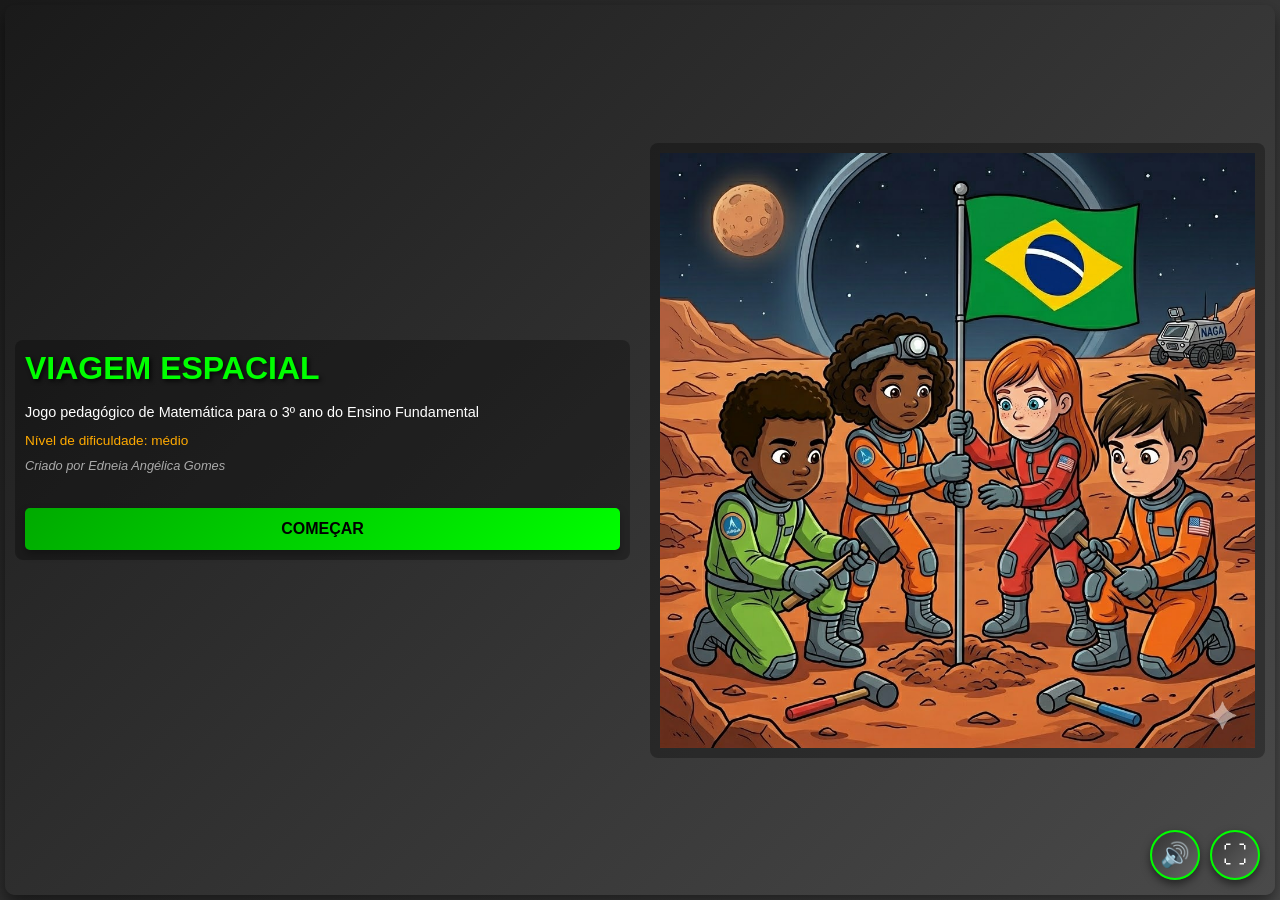
==== index.html @ 232f8157 "fix: padroniza números das questões em verde nos níveis 1, 2 e 3 Agent-Logs-Url: https://github.com/" ====
<!DOCTYPE html>
<html lang="pt-BR">
<head>
    <meta charset="UTF-8">
    <meta name="viewport" content="width=device-width, initial-scale=1.0">
    <meta name="description" content="Viagem Espacial - Jogo pedagógico de Matemática para o 3º ano">
    <meta name="theme-color" content="#1a1a1a">
    <link rel="manifest" href="manifest.json">
    <link rel="icon" type="image/png" href="assets/images/icon-192x192.jpg">
    <link rel="apple-touch-icon" href="assets/images/icon-192x192.jpg">
    <link rel="stylesheet" href="styles.css">
    <title>Viagem Espacial</title>
</head>
<body>
    <div id="installPrompt" class="install-prompt hidden">
        <p>Instale o jogo no seu celular!</p>
        <button id="installBtn" class="btn-install">Instalar</button>
        <button id="dismissBtn" class="btn-dismiss">Agora não</button>
    </div>

    <div id="gameContainer" class="game-container">
        <!-- Tela Inicial -->
        <div id="homeScreen" class="screen active">
            <div class="two-column-layout">
                <div class="text-column">
                    <h1>VIAGEM ESPACIAL</h1>
                    <p class="subtitle">Jogo pedagógico de Matemática para o 3º ano do Ensino Fundamental</p>
                    <p class="difficulty">Nível de dificuldade: médio</p>
                    <p class="credits">Criado por Edneia Angélica Gomes</p>
                    <button id="startBtn" class="btn-primary">COMEÇAR</button>
                </div>
                <div class="image-column">
                    <img id="homeImage" src="assets/images/tela-inicial.jpg" alt="Nave Espacial">
                </div>
            </div>
        </div>

        <!-- Tela de Narrativas -->
        <div id="narrativeScreen" class="screen">
            <div class="two-column-layout">
                <div class="image-column">
                    <img id="narrativeImage" src="" alt="Narrativa">
                </div>
                <div class="text-column">
                    <p id="narrativeText"></p>
                    <button id="nextNarrativeBtn" class="btn-primary">Avançar</button>
                </div>
            </div>
        </div>

        <!-- Tela do Nível 1 -->
        <div id="level1Screen" class="screen">
            <div class="two-column-layout">
                <div class="content-column">
                    <p id="level1QuestionNumber" class="question-number"></p>
                    <p id="level1QuestionText" class="question-text"></p>
                    <div class="timer">
                        <span id="timer1">01:00</span>
                    </div>
                    <div class="power-panel" id="powerPanel">
                        <div class="panel-lights">
                            <div class="panel-number" id="panelNumber"></div>
                        </div>
                    </div>
                </div>
                <div class="content-column">
                    <div id="level1Answers" class="answers-container"></div>
                </div>
            </div>
        </div>

        <!-- Tela do Nível 2 -->
        <div id="level2Screen" class="screen">
            <div class="two-column-layout">
                <div class="content-column">
                    <p id="level2QuestionNumber" class="question-number"></p>
                    <div id="gridContainer" class="grid-container"></div>
                </div>
                <div class="content-column">
                    <div class="timer">
                        <span id="timer2">01:00</span>
                    </div>
                    <div id="level2Answers" class="answers-container"></div>
                </div>
            </div>
        </div>

        <!-- Tela do Nível 3 -->
        <div id="level3Screen" class="screen">
            <div class="two-column-layout">
                <div class="content-column">
                    <div class="timer">
                        <span id="timer3">01:00</span>
                    </div>
                    <div class="fuel-tank" id="fuelTank">
                        <div class="fuel-marks" role="img" aria-label="Indicador de combustível: F cheio, E vazio">
                            <span class="fuel-mark fuel-mark-f">F</span>
                            <span class="fuel-mark fuel-mark-e">E</span>
                        </div>
                        <div class="tank-gauge">
                            <div class="tank-fill" id="tankFill"></div>
                            <div class="tank-needle" id="tankNeedle"></div>
                            <div class="tank-label">0%</div>
                        </div>
                    </div>
                </div>
                <div class="content-column">
                    <p id="level3QuestionNumber" class="question-number"></p>
                    <p id="level3Question"></p>
                    <div id="level3Answers" class="answers-container"></div>
                </div>
            </div>
        </div>

        <!-- Tela de Desafio Final - Pistas -->
        <div id="cluesScreen" class="screen">
            <div class="two-column-layout">
                <div class="content-column">
                    <div id="cluesList" class="clues-list"></div>
                    <button id="revealCodeBtn" class="btn-primary">Avançar</button>
                </div>
                <div class="image-column">
                    <img id="cluesImage" src="assets/images/pistas.jpg" alt="Pistas">
                </div>
            </div>
        </div>

        <!-- Tela de Desafio Final - Código -->
        <div id="codeScreen" class="screen">
            <div class="code-input-container">
                <h2>Digite o código para sair da nebulosa:</h2>
                <div class="code-boxes">
                    <input type="text" maxlength="1" class="code-box" id="codeBox1">
                    <input type="text" maxlength="1" class="code-box" id="codeBox2">
                    <input type="text" maxlength="1" class="code-box" id="codeBox3">
                    <input type="text" maxlength="1" class="code-box" id="codeBox4">
                </div>
                <button id="submitCodeBtn" class="btn-primary">Confirmar</button>
            </div>
        </div>

        <!-- Telas de Feedback -->
        <div id="resultScreen" class="screen">
            <div class="two-column-layout">
                <div class="image-column">
                    <img id="resultImage" src="" alt="Resultado">
                </div>
                <div class="text-column">
                    <p id="resultText"></p>
                    <button id="resultBtn" class="btn-primary"></button>
                </div>
            </div>
        </div>

        <!-- Tela de Mensagem Rápida -->
        <div id="messageScreen" class="screen">
            <div class="message-container">
                <p id="messageText"></p>
                <p id="messageSubtext" style="font-size: 0.8em; margin-top: 20px;"></p>
            </div>
        </div>

        <!-- Tela de Créditos -->
        <div id="creditsScreen" class="screen">
            <div class="credits-container">
                <h1>CRÉDITOS</h1>
                <p><strong>Criado por:</strong> Edneia Angélica Gomes</p>
                <p><strong>Disciplina:</strong> Matemática</p>
                <p><strong>Série:</strong> 3º ano do Ensino Fundamental</p>
                <p><strong>Conteúdo:</strong> Operações de adição e localização espacial</p>
                <p style="margin-top: 40px; font-size: 0.9em;">Obrigado por jogar!</p>
                <button id="backHomeBtn" class="btn-primary">Voltar ao Início</button>
            </div>
        </div>
    </div>

    <!-- Controles de Som e Tela Cheia -->
    <div class="controls">
        <button id="soundBtn" class="control-btn" title="Ligar/Desligar Som">🔊</button>
        <button id="fullscreenBtn" class="control-btn" title="Tela Cheia">⛶</button>
    </div>

    <script src="script.js"></script>
</body>
</html>
---- styles.css ----
* {
    margin: 0;
    padding: 0;
    box-sizing: border-box;
}

html, body {
    width: 100%;
    height: 100%;
    font-family: 'Arial', sans-serif;
    background: linear-gradient(135deg, #1a1a1a 0%, #4a4a4a 100%);
    overflow: hidden;
}

body {
    display: flex;
    flex-direction: column;
}

/* Install Prompt */
.install-prompt {
    position: fixed;
    top: 0;
    left: 0;
    right: 0;
    background: linear-gradient(135deg, #333 0%, #555 100%);
    color: white;
    padding: 15px;
    display: flex;
    justify-content: space-around;
    align-items: center;
    z-index: 1000;
    box-shadow: 0 4px 8px rgba(0, 0, 0, 0.5);
}

.install-prompt.hidden {
    display: none;
}

.btn-install, .btn-dismiss {
    padding: 8px 16px;
    margin: 0 5px;
    border: none;
    border-radius: 5px;
    cursor: pointer;
    font-weight: bold;
}

.btn-install {
    background-color: #4CAF50;
    color: white;
}

.btn-dismiss {
    background-color: #999;
    color: white;
}

/* Game Container */
.game-container {
    flex: 1;
    display: flex;
    justify-content: center;
    align-items: center;
    width: 100%;
    height: 100%;
    padding: 10px;
}

/* Screen */
.screen {
    display: none;
    width: 100%;
    height: 100%;
    background: linear-gradient(135deg, #1a1a1a 0%, #4a4a4a 100%);
    padding: 20px;
    border-radius: 10px;
    box-shadow: 0 8px 16px rgba(0, 0, 0, 0.5);
    overflow-y: auto;
}

#level1Screen,
#level2Screen,
#level3Screen,
#cluesScreen,
#resultScreen {
    overflow: hidden;
}

.screen.active {
    display: flex;
    justify-content: center;
    align-items: center;
}

/* Two Column Layout */
.two-column-layout {
    display: grid;
    grid-template-columns: 1fr 1fr;
    gap: 20px;
    width: 100%;
    height: 100%;
    align-items: center;
}

.text-column, .content-column {
    display: flex;
    flex-direction: column;
    justify-content: center;
    padding: 20px;
    background: rgba(0, 0, 0, 0.3);
    border-radius: 8px;
}

.image-column {
    display: flex;
    justify-content: center;
    align-items: center;
    padding: 20px;
    aspect-ratio: 1;
    background: rgba(0, 0, 0, 0.3);
    border-radius: 8px;
    overflow: hidden;
}

.image-column img {
    max-width: 100%;
    max-height: 100%;
    object-fit: contain;
}

/* Text Styles */
h1 {
    color: #00ff00;
    font-size: 2em;
    margin-bottom: 15px;
    text-shadow: 2px 2px 4px rgba(0, 0, 0, 0.8);
}

.subtitle {
    color: #ffffff;
    font-size: 0.9em;
    margin-bottom: 10px;
    line-height: 1.4;
}

.difficulty {
    color: #ffaa00;
    font-size: 0.85em;
    margin-bottom: 10px;
}

.credits {
    color: #aaaaaa;
    font-size: 0.8em;
    margin-bottom: 20px;
    font-style: italic;
}

#narrativeText {
    color: #ffffff;
    font-size: 1em;
    line-height: 1.6;
    margin-bottom: 20px;
}

.question-text {
    color: #ffffff;
    font-size: 0.95em;
    margin-top: 15px;
}

.question-number {
    color: #00ff00;
    font-weight: bold;
    font-size: 0.95em;
    text-align: center;
    text-shadow: 0 0 6px rgba(0, 0, 0, 0.9), 0 0 10px rgba(0, 255, 0, 0.45);
}

#level1QuestionNumber,
#level2QuestionNumber,
#level3QuestionNumber {
    color: #00ff00 !important;
    font-weight: bold;
    text-shadow: 0 0 6px rgba(0, 0, 0, 0.9), 0 0 10px rgba(0, 255, 0, 0.45);
}

#level1Screen .content-column {
    gap: 8px;
    padding: 14px;
}

#level1Screen .two-column-layout {
    gap: 12px;
    align-items: stretch;
}

#level1Screen .content-column:first-child {
    justify-content: flex-start;
}

#level1Screen .content-column:last-child {
    justify-content: center;
}

#level1Screen .question-text {
    margin: 0;
    line-height: 1;
}

#level1Screen #level1QuestionNumber {
    margin-bottom: 2px;
}

#level1Screen .timer {
    margin-bottom: 8px;
    font-size: 1.6em;
    padding: 10px;
}

#level1Screen #level1Answers {
    gap: 8px;
}

#level1Screen .level1-question {
    color: #ffffff;
    font-size: 0.95em;
    font-weight: bold;
    line-height: 1.3;
    margin: 0 0 4px;
    text-align: left;
}

/* Buttons */
.btn-primary {
    background: linear-gradient(135deg, #00aa00, #00ff00);
    color: #000;
    border: none;
    padding: 12px 24px;
    font-size: 1em;
    font-weight: bold;
    border-radius: 5px;
    cursor: pointer;
    margin-top: 15px;
    transition: all 0.3s ease;
    box-shadow: 0 4px 8px rgba(0, 0, 0, 0.3);
}

.btn-primary:hover {
    transform: scale(1.05);
    box-shadow: 0 6px 12px rgba(0, 255, 0, 0.5);
}

.btn-primary:active {
    transform: scale(0.98);
}

/* Timer */
.timer {
    background: rgba(0, 0, 0, 0.5);
    color: #ff0000;
    font-size: 2em;
    font-weight: bold;
    padding: 15px;
    border-radius: 5px;
    text-align: center;
    margin-bottom: 20px;
    font-family: 'Courier New', monospace;
}

/* Power Panel */
.power-panel {
    background: rgba(0, 0, 0, 0.5);
    border: 2px solid #ffaa00;
    border-radius: 8px;
    padding: 20px;
    margin-bottom: 15px;
}

.panel-lights {
    position: relative;
    width: 240px;
    height: 240px;
    margin: 0 auto;
}

#level1Screen .power-panel {
    padding: 12px;
    margin-bottom: 4px;
}

#level1Screen .panel-lights {
    width: 176px;
    height: 176px;
}

#level1Screen .panel-number {
    font-size: 78px;
}

.light {
    position: absolute;
    width: 34px;
    height: 34px;
    border-radius: 50%;
}

.light.active {
    box-shadow: 0 0 10px 4px currentColor;
    animation: lightPulse 1.3s ease-in-out infinite;
}

.panel-number {
    position: absolute;
    top: 50%;
    left: 50%;
    transform: translate(-50%, -50%);
    color: #00ff00;
    font-size: 110px;
    font-weight: 700;
    text-shadow: 0 0 20px rgba(0, 255, 0, 0.9);
    line-height: 1;
}

@keyframes lightPulse {
    0%, 100% {
        opacity: 0.75;
        box-shadow: 0 0 8px 3px currentColor;
    }
    50% {
        opacity: 1;
        box-shadow: 0 0 14px 6px currentColor;
    }
}

/* Answers Container */
.answers-container {
    display: flex;
    flex-direction: column;
    gap: 10px;
}

.answer-btn {
    background: rgba(100, 100, 150, 0.7);
    color: white;
    border: 2px solid #6666ff;
    padding: 12px;
    font-size: 0.95em;
    border-radius: 5px;
    cursor: pointer;
    transition: all 0.3s ease;
}

.answer-btn:hover {
    background: rgba(100, 100, 200, 0.9);
    transform: translateX(5px);
}

.answer-btn.selected {
    background: rgba(150, 150, 255, 1);
    border-color: #ffff00;
}

.answer-btn.correct {
    background: #00aa00;
    border-color: #00ff00;
}

.answer-btn.incorrect {
    background: #aa0000;
    border-color: #ff0000;
}

.answer-btn:disabled {
    cursor: not-allowed;
    opacity: 0.6;
}

/* Grid Container */
.grid-container {
    background: rgba(0, 0, 0, 0.5);
    padding: 15px;
    border-radius: 8px;
    margin-bottom: 15px;
}

.grid {
    display: grid;
    grid-template-columns: repeat(5, 1fr);
    gap: 8px;
    margin-bottom: 10px;
}

.grid-cell {
    aspect-ratio: 1;
    background: rgba(50, 50, 100, 0.7);
    border: 2px solid #6666ff;
    border-radius: 5px;
    display: flex;
    justify-content: center;
    align-items: center;
    font-size: 1.2em;
    font-weight: bold;
}

.grid-labels {
    display: flex;
    justify-content: space-between;
    margin-top: 10px;
    font-size: 0.8em;
    color: #aaaaaa;
}

#level2Screen .two-column-layout {
    gap: 12px;
}

#level2Screen .content-column {
    padding: 8px;
}

#level2Screen #level2QuestionNumber {
    font-size: 0.95em;
    color: #00ff00;
    margin-bottom: 8px;
    text-align: center;
    font-weight: bold;
}

#level2Screen #gridContainer {
    padding: 6px;
    margin-bottom: 0;
}

#level2Screen .grid {
    grid-template-columns: 16px repeat(5, 40px);
    gap: 2px;
    margin-bottom: 0;
    justify-content: center;
}

#level2Screen .grid-row-label {
    display: flex;
    align-items: center;
    justify-content: center;
    color: #00ff00;
    font-weight: bold;
    font-size: 0.85em;
}

#level2Screen .grid-cell {
    width: 40px;
    height: 40px;
    font-size: 0.9em;
}

#level2Screen .grid-corner-label {
    width: 16px;
    height: 16px;
}

#level2Screen .grid-col-label {
    width: 40px;
    height: 16px;
    display: flex;
    align-items: center;
    justify-content: center;
    color: #00ff00;
    font-weight: bold;
    font-size: 0.75em;
}

#level2Screen .timer {
    font-size: 1.4em;
    padding: 8px;
    margin-bottom: 8px;
}

#level2Screen #level2Answers {
    gap: 6px;
    overflow: visible;
}

#level2Screen .level2-question {
    color: #ffffff;
    font-size: 0.9em;
    font-weight: bold;
    line-height: 1.3;
    margin-bottom: 6px;
}

#level2Screen .answer-btn {
    padding: 8px;
    font-size: 0.86em;
}

#level3Screen .content-column:first-child {
    align-items: center;
    justify-content: center;
    gap: 10px;
}

#level3Screen .answer-btn,
#level3Screen #level3Question {
    color: #ffffff;
}

#resultScreen .text-column p,
#resultText {
    color: #ffffff;
}

#resultScreen .two-column-layout {
    grid-template-columns: minmax(220px, 1fr) minmax(260px, 1fr);
    align-items: stretch;
}

#resultScreen .text-column {
    justify-content: center;
    gap: 16px;
}

/* Fuel Tank */
.fuel-tank {
    width: 100%;
    max-width: 210px;
    display: flex;
    align-items: center;
    gap: 10px;
    margin: 0 auto;
}

.tank-gauge {
    background: linear-gradient(180deg, #3a4253 0%, #1b1f2b 100%);
    border: 3px solid #9ea9bf;
    border-radius: 70px 70px 24px 24px;
    width: 140px;
    height: 190px;
    position: relative;
    box-shadow: inset 0 0 12px rgba(0, 0, 0, 0.65), 0 4px 12px rgba(0, 0, 0, 0.4);
    overflow: hidden;
}

.tank-fill {
    position: absolute;
    bottom: 14px;
    left: 14px;
    right: 14px;
    height: 0%;
    background: linear-gradient(to top, #0f8f25 0%, #4fc53a 45%, #d4dd3a 100%);
    border-radius: 52px 52px 12px 12px;
    transition: height 0.5s ease;
}

.tank-label {
    position: absolute;
    top: 50%;
    left: 50%;
    transform: translate(-50%, -50%);
    color: #ffffff;
    font-weight: bold;
    font-size: 1.1em;
    text-shadow: 0 0 4px rgba(0, 0, 0, 0.9);
    z-index: 10;
}

.fuel-mark {
    color: #ffffff;
    font-size: 1em;
    font-weight: bold;
    text-shadow: 0 0 6px rgba(0, 0, 0, 0.8);
}

.fuel-marks {
    display: flex;
    flex-direction: column;
    justify-content: space-between;
    height: 176px;
}

.fuel-mark-f {
    margin-top: 6px;
}

.fuel-mark-e {
    margin-bottom: 8px;
}

.tank-needle {
    position: absolute;
    left: 50%;
    bottom: 10px;
    width: 5px;
    height: 78px;
    transform-origin: bottom center;
    transform: rotate(-90deg);
    background: linear-gradient(to top, #d8dee9 0%, #ffffff 100%);
    border-radius: 999px;
    z-index: 12;
    box-shadow: 0 0 8px rgba(255, 255, 255, 0.7);
}

.tank-needle::after {
    content: '';
    position: absolute;
    left: 50%;
    bottom: -7px;
    transform: translateX(-50%);
    width: 14px;
    height: 14px;
    border-radius: 50%;
    background: #f3f7ff;
    border: 2px solid #2a3140;
}

/* Clues List */
.clues-list {
    background: rgba(0, 0, 0, 0.5);
    padding: 12px;
    border-radius: 8px;
    color: #ffffff;
    line-height: 1.4;
}

.clue {
    margin-bottom: 8px;
    padding-bottom: 8px;
    border-bottom: 1px solid #666;
    font-size: 0.9em;
}

.clue:last-child {
    border-bottom: none;
}

#cluesScreen .content-column {
    justify-content: space-between;
    gap: 6px;
    padding: 10px;
}

#cluesScreen .btn-primary {
    margin-top: 6px;
}

/* Code Input */
.code-input-container {
    display: flex;
    flex-direction: column;
    align-items: center;
    justify-content: center;
    gap: 30px;
    padding: 40px;
}

.code-input-container h2 {
    color: #00ff00;
    font-size: 1.5em;
    text-align: center;
}

.code-boxes {
    display: flex;
    gap: 15px;
    justify-content: center;
}

.code-box {
    width: 60px;
    height: 60px;
    font-size: 2em;
    text-align: center;
    background: rgba(0, 0, 0, 0.7);
    border: 3px solid #00ff00;
    color: #00ff00;
    border-radius: 5px;
    font-weight: bold;
}

.code-box:focus {
    outline: none;
    border-color: #ffff00;
    box-shadow: 0 0 10px rgba(255, 255, 0, 0.5);
}

/* Message Container */
.message-container {
    display: flex;
    flex-direction: column;
    justify-content: center;
    align-items: center;
    padding: 40px;
    text-align: center;
}

#messageText {
    color: #00ff00;
    font-size: 1.5em;
    margin-bottom: 20px;
}

#messageSubtext {
    color: #aaaaaa;
    font-size: 0.9em;
}

/* Credits Container */
.credits-container {
    display: flex;
    flex-direction: column;
    justify-content: center;
    align-items: center;
    padding: 40px;
    text-align: center;
    color: #ffffff;
}

.credits-container h1 {
    color: #00ff00;
    margin-bottom: 30px;
}

.credits-container p {
    font-size: 0.95em;
    margin-bottom: 15px;
    line-height: 1.6;
}

/* Controls */
.controls {
    position: fixed;
    bottom: 20px;
    right: 20px;
    display: flex;
    gap: 10px;
    z-index: 100;
}

.control-btn {
    width: 50px;
    height: 50px;
    border-radius: 50%;
    background: linear-gradient(135deg, #333, #666);
    color: white;
    border: 2px solid #00ff00;
    font-size: 1.5em;
    cursor: pointer;
    transition: all 0.3s ease;
    box-shadow: 0 4px 8px rgba(0, 0, 0, 0.5);
}

.control-btn:hover {
    transform: scale(1.1);
    box-shadow: 0 6px 12px rgba(0, 255, 0, 0.5);
}

.control-btn.muted {
    border-color: #ff0000;
    color: #ff0000;
}

/* Responsivo */
@media (max-width: 768px) {
    .two-column-layout {
        grid-template-columns: 1fr;
        gap: 15px;
    }

    h1 {
        font-size: 1.5em;
    }

    .subtitle, .difficulty, .credits {
        font-size: 0.8em;
    }

    .btn-primary {
        padding: 10px 20px;
        font-size: 0.9em;
    }

    .timer {
        font-size: 1.5em;
    }

    .panel-lights {
        width: 200px;
        height: 200px;
    }

    .panel-number {
        font-size: 90px;
    }

    #level2Screen .grid {
        grid-template-columns: 14px repeat(5, 34px);
        gap: 2px;
    }

    #level2Screen .grid-cell {
        width: 34px;
        height: 34px;
        font-size: 0.8em;
    }

    #level2Screen .grid-row-label {
        font-size: 0.75em;
    }

    #level2Screen .grid-col-label {
        width: 34px;
        height: 14px;
        font-size: 0.68em;
    }

    #level2Screen .answer-btn {
        font-size: 0.8em;
        padding: 7px;
    }

    #level1QuestionNumber,
    #level2QuestionNumber,
    #level3QuestionNumber {
        color: #00ff00 !important;
        font-weight: bold;
        text-shadow: 0 0 6px rgba(0, 0, 0, 0.95), 0 0 10px rgba(0, 255, 0, 0.5);
    }

    #level1Screen .two-column-layout,
    #level2Screen .two-column-layout,
    #level3Screen .two-column-layout,
    #cluesScreen .two-column-layout,
    #resultScreen .two-column-layout {
        grid-template-columns: 1fr 1fr;
        gap: 8px;
    }

    #level1Screen .content-column,
    #level2Screen .content-column,
    #level3Screen .content-column,
    #cluesScreen .content-column,
    #resultScreen .text-column,
    #resultScreen .image-column {
        padding: 8px;
    }

    #level2Screen .timer {
        font-size: 1.2em;
        padding: 6px;
        margin-bottom: 6px;
    }

    #level1Screen .content-column {
        gap: 6px;
        padding: 10px;
    }

    #level1Screen .question-text {
        font-size: 0.84em;
    }

    #level1Screen .power-panel {
        padding: 8px;
    }

    #level1Screen .panel-lights {
        width: 148px;
        height: 148px;
    }

    #level1Screen .panel-number {
        font-size: 62px;
    }

    #resultScreen .two-column-layout {
        grid-template-columns: 1fr 1fr;
    }

    .fuel-tank {
        max-width: 170px;
    }

    .tank-gauge {
        width: 118px;
        height: 164px;
    }

    .fuel-marks {
        height: 150px;
    }

    .tank-needle {
        height: 64px;
    }

    #cluesScreen .content-column {
        gap: 6px;
        padding: 8px;
    }

    .clues-list {
        padding: 10px;
    }

    .clue {
        margin-bottom: 6px;
        padding-bottom: 6px;
        font-size: 0.82em;
        line-height: 1.3;
    }

    .code-box {
        width: 50px;
        height: 50px;
        font-size: 1.5em;
    }
}

@media (orientation: landscape) {
    .game-container {
        padding: 5px;
    }

    .screen {
        padding: 10px;
    }

    .text-column, .content-column, .image-column {
        padding: 10px;
    }
}

/* Fullscreen */
.screen:fullscreen {
    padding: 20px;
}

:-webkit-full-screen {
    width: 100%;
    height: 100%;
}

:-moz-full-screen {
    width: 100%;
    height: 100%;
}
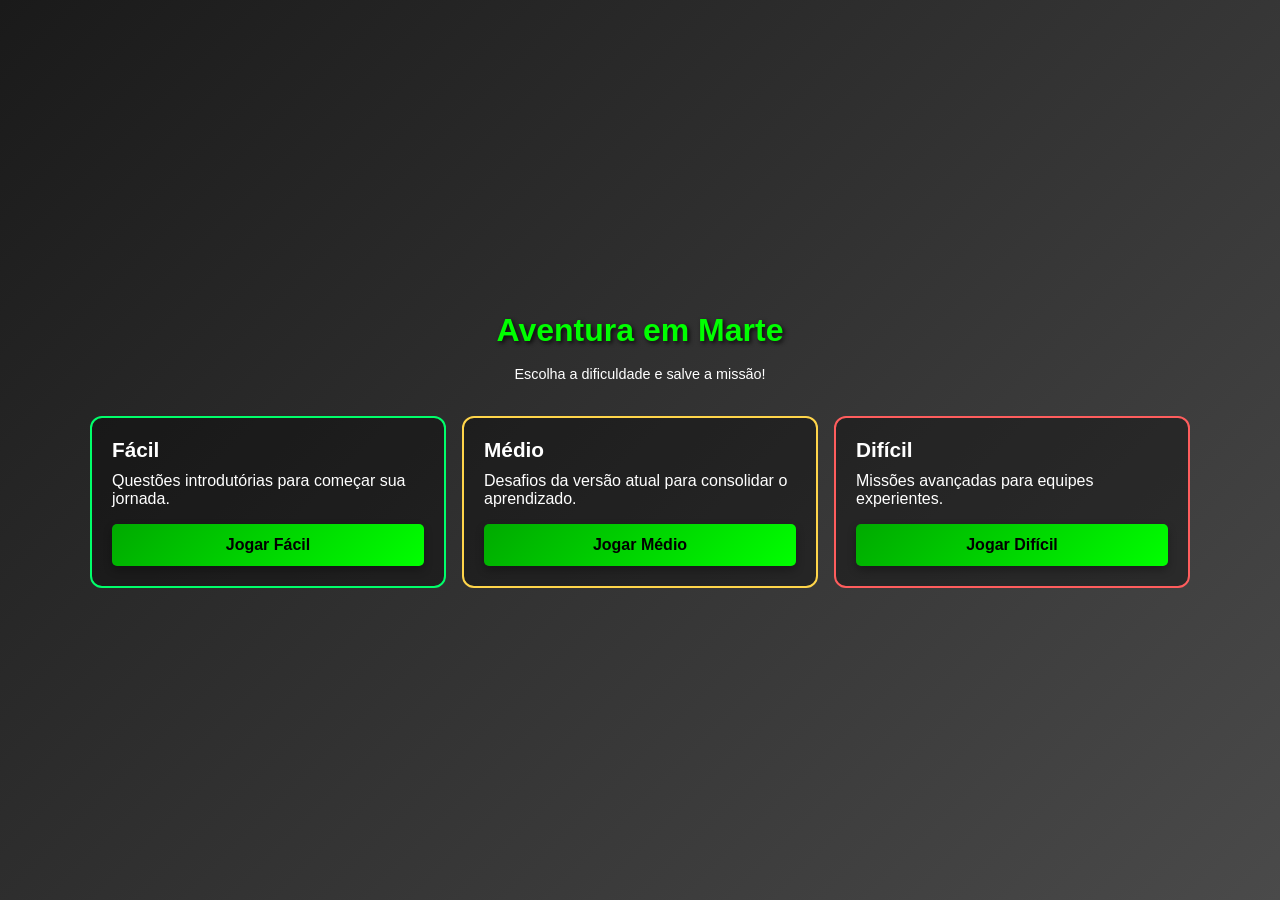
==== commit 30ddccdb: "feat: adicionar estrutura de 3 dificuldades com dados separados por pasta Agent-Logs-Url: https://gi" ====
--- a/index.html
+++ b/index.html
@@ -2,184 +2,50 @@
 <html lang="pt-BR">
 <head>
     <meta charset="UTF-8">
-    <meta name="viewport" content="width=device-width, initial-scale=1.0">
-    <meta name="description" content="Viagem Espacial - Jogo pedagógico de Matemática para o 3º ano">
+    <meta name="viewport" content="width=device-width, initial-scale=1.0, viewport-fit=cover">
+    <meta name="description" content="Aventura em Marte - escolha sua dificuldade: Fácil, Médio ou Difícil.">
     <meta name="theme-color" content="#1a1a1a">
+    <meta name="mobile-web-app-capable" content="yes">
+    <meta name="apple-mobile-web-app-capable" content="yes">
+    <meta name="apple-mobile-web-app-status-bar-style" content="black-translucent">
+    <meta name="apple-mobile-web-app-title" content="Aventura em Marte">
     <link rel="manifest" href="manifest.json">
-    <link rel="icon" type="image/png" href="assets/images/icon-192x192.jpg">
-    <link rel="apple-touch-icon" href="assets/images/icon-192x192.jpg">
+    <link rel="icon" type="image/png" href="assets/images/icon-192x192.png">
+    <link rel="apple-touch-icon" href="assets/images/icon-192x192.png">
     <link rel="stylesheet" href="styles.css">
-    <title>Viagem Espacial</title>
+    <title>Aventura em Marte | Escolha a Dificuldade</title>
 </head>
 <body>
-    <div id="installPrompt" class="install-prompt hidden">
-        <p>Instale o jogo no seu celular!</p>
-        <button id="installBtn" class="btn-install">Instalar</button>
-        <button id="dismissBtn" class="btn-dismiss">Agora não</button>
-    </div>
+    <main class="menu-screen">
+        <section class="menu-hero">
+            <h1>Aventura em Marte</h1>
+            <p class="subtitle">Escolha a dificuldade e salve a missão!</p>
+        </section>
 
-    <div id="gameContainer" class="game-container">
-        <!-- Tela Inicial -->
-        <div id="homeScreen" class="screen active">
-            <div class="two-column-layout">
-                <div class="text-column">
-                    <h1>VIAGEM ESPACIAL</h1>
-                    <p class="subtitle">Jogo pedagógico de Matemática para o 3º ano do Ensino Fundamental</p>
-                    <p class="difficulty">Nível de dificuldade: médio</p>
-                    <p class="credits">Criado por Edneia Angélica Gomes</p>
-                    <button id="startBtn" class="btn-primary">COMEÇAR</button>
-                </div>
-                <div class="image-column">
-                    <img id="homeImage" src="assets/images/tela-inicial.jpg" alt="Nave Espacial">
-                </div>
-            </div>
-        </div>
+        <section class="difficulty-menu">
+            <article class="difficulty-card difficulty-easy">
+                <h2>Fácil</h2>
+                <p>Questões introdutórias para começar sua jornada.</p>
+                <a class="btn-primary" href="niveis-faceis/index.html">Jogar Fácil</a>
+            </article>
 
-        <!-- Tela de Narrativas -->
-        <div id="narrativeScreen" class="screen">
-            <div class="two-column-layout">
-                <div class="image-column">
-                    <img id="narrativeImage" src="" alt="Narrativa">
-                </div>
-                <div class="text-column">
-                    <p id="narrativeText"></p>
-                    <button id="nextNarrativeBtn" class="btn-primary">Avançar</button>
-                </div>
-            </div>
-        </div>
+            <article class="difficulty-card difficulty-medium">
+                <h2>Médio</h2>
+                <p>Desafios da versão atual para consolidar o aprendizado.</p>
+                <a class="btn-primary" href="niveis-medios/index.html">Jogar Médio</a>
+            </article>
 
-        <!-- Tela do Nível 1 -->
-        <div id="level1Screen" class="screen">
-            <div class="two-column-layout">
-                <div class="content-column">
-                    <p id="level1QuestionNumber" class="question-number"></p>
-                    <p id="level1QuestionText" class="question-text"></p>
-                    <div class="timer">
-                        <span id="timer1">01:00</span>
-                    </div>
-                    <div class="power-panel" id="powerPanel">
-                        <div class="panel-lights">
-                            <div class="panel-number" id="panelNumber"></div>
-                        </div>
-                    </div>
-                </div>
-                <div class="content-column">
-                    <div id="level1Answers" class="answers-container"></div>
-                </div>
-            </div>
-        </div>
-
-        <!-- Tela do Nível 2 -->
-        <div id="level2Screen" class="screen">
-            <div class="two-column-layout">
-                <div class="content-column">
-                    <p id="level2QuestionNumber" class="question-number"></p>
-                    <div id="gridContainer" class="grid-container"></div>
-                </div>
-                <div class="content-column">
-                    <div class="timer">
-                        <span id="timer2">01:00</span>
-                    </div>
-                    <div id="level2Answers" class="answers-container"></div>
-                </div>
-            </div>
-        </div>
-
-        <!-- Tela do Nível 3 -->
-        <div id="level3Screen" class="screen">
-            <div class="two-column-layout">
-                <div class="content-column">
-                    <div class="timer">
-                        <span id="timer3">01:00</span>
-                    </div>
-                    <div class="fuel-tank" id="fuelTank">
-                        <div class="fuel-marks" role="img" aria-label="Indicador de combustível: F cheio, E vazio">
-                            <span class="fuel-mark fuel-mark-f">F</span>
-                            <span class="fuel-mark fuel-mark-e">E</span>
-                        </div>
-                        <div class="tank-gauge">
-                            <div class="tank-fill" id="tankFill"></div>
-                            <div class="tank-needle" id="tankNeedle"></div>
-                            <div class="tank-label">0%</div>
-                        </div>
-                    </div>
-                </div>
-                <div class="content-column">
-                    <p id="level3QuestionNumber" class="question-number"></p>
-                    <p id="level3Question"></p>
-                    <div id="level3Answers" class="answers-container"></div>
-                </div>
-            </div>
-        </div>
-
-        <!-- Tela de Desafio Final - Pistas -->
-        <div id="cluesScreen" class="screen">
-            <div class="two-column-layout">
-                <div class="content-column">
-                    <div id="cluesList" class="clues-list"></div>
-                    <button id="revealCodeBtn" class="btn-primary">Avançar</button>
-                </div>
-                <div class="image-column">
-                    <img id="cluesImage" src="assets/images/pistas.jpg" alt="Pistas">
-                </div>
-            </div>
-        </div>
-
-        <!-- Tela de Desafio Final - Código -->
-        <div id="codeScreen" class="screen">
-            <div class="code-input-container">
-                <h2>Digite o código para sair da nebulosa:</h2>
-                <div class="code-boxes">
-                    <input type="text" maxlength="1" class="code-box" id="codeBox1">
-                    <input type="text" maxlength="1" class="code-box" id="codeBox2">
-                    <input type="text" maxlength="1" class="code-box" id="codeBox3">
-                    <input type="text" maxlength="1" class="code-box" id="codeBox4">
-                </div>
-                <button id="submitCodeBtn" class="btn-primary">Confirmar</button>
-            </div>
-        </div>
-
-        <!-- Telas de Feedback -->
-        <div id="resultScreen" class="screen">
-            <div class="two-column-layout">
-                <div class="image-column">
-                    <img id="resultImage" src="" alt="Resultado">
-                </div>
-                <div class="text-column">
-                    <p id="resultText"></p>
-                    <button id="resultBtn" class="btn-primary"></button>
-                </div>
-            </div>
-        </div>
-
-        <!-- Tela de Mensagem Rápida -->
-        <div id="messageScreen" class="screen">
-            <div class="message-container">
-                <p id="messageText"></p>
-                <p id="messageSubtext" style="font-size: 0.8em; margin-top: 20px;"></p>
-            </div>
-        </div>
-
-        <!-- Tela de Créditos -->
-        <div id="creditsScreen" class="screen">
-            <div class="credits-container">
-                <h1>CRÉDITOS</h1>
-                <p><strong>Criado por:</strong> Edneia Angélica Gomes</p>
-                <p><strong>Disciplina:</strong> Matemática</p>
-                <p><strong>Série:</strong> 3º ano do Ensino Fundamental</p>
-                <p><strong>Conteúdo:</strong> Operações de adição e localização espacial</p>
-                <p style="margin-top: 40px; font-size: 0.9em;">Obrigado por jogar!</p>
-                <button id="backHomeBtn" class="btn-primary">Voltar ao Início</button>
-            </div>
-        </div>
-    </div>
-
-    <!-- Controles de Som e Tela Cheia -->
-    <div class="controls">
-        <button id="soundBtn" class="control-btn" title="Ligar/Desligar Som">🔊</button>
-        <button id="fullscreenBtn" class="control-btn" title="Tela Cheia">⛶</button>
-    </div>
-
-    <script src="script.js"></script>
+            <article class="difficulty-card difficulty-hard">
+                <h2>Difícil</h2>
+                <p>Missões avançadas para equipes experientes.</p>
+                <a class="btn-primary" href="niveis-dificeis/index.html">Jogar Difícil</a>
+            </article>
+        </section>
+    </main>
+    <script>
+        if ('serviceWorker' in navigator) {
+            navigator.serviceWorker.register('service-worker.js').catch(() => {});
+        }
+    </script>
 </body>
 </html>
--- a/styles.css
+++ b/styles.css
@@ -17,43 +17,137 @@
     flex-direction: column;
 }
 
+.menu-screen {
+    min-height: 100vh;
+    width: 100%;
+    display: flex;
+    flex-direction: column;
+    justify-content: center;
+    align-items: center;
+    padding: 24px;
+    gap: 22px;
+}
+
+.menu-hero {
+    text-align: center;
+}
+
+.difficulty-menu {
+    width: min(1100px, 100%);
+    display: grid;
+    grid-template-columns: repeat(3, minmax(0, 1fr));
+    gap: 16px;
+}
+
+.difficulty-card {
+    background: rgba(0, 0, 0, 0.35);
+    border-radius: 12px;
+    border: 2px solid rgba(255, 255, 255, 0.2);
+    padding: 20px;
+    display: flex;
+    flex-direction: column;
+    gap: 10px;
+    color: #fff;
+}
+
+.difficulty-card h2 {
+    font-size: 1.3rem;
+}
+
+.difficulty-card .btn-primary {
+    margin-top: 6px;
+    text-align: center;
+    text-decoration: none;
+}
+
+.difficulty-easy {
+    border-color: #00ff6a;
+}
+
+.difficulty-medium {
+    border-color: #ffd54a;
+}
+
+.difficulty-hard {
+    border-color: #ff5d5d;
+}
+
 /* Install Prompt */
 .install-prompt {
     position: fixed;
-    top: 0;
-    left: 0;
-    right: 0;
-    background: linear-gradient(135deg, #333 0%, #555 100%);
+    top: 12px;
+    left: 50%;
+    transform: translateX(-50%);
+    width: min(92vw, 560px);
+    background: linear-gradient(135deg, #0d3f0d 0%, #0d6224 50%, #228b22 100%);
     color: white;
-    padding: 15px;
-    display: flex;
-    justify-content: space-around;
-    align-items: center;
+    padding: 14px 16px;
+    display: flex;
+    justify-content: space-between;
+    align-items: center;
+    gap: 10px;
     z-index: 1000;
-    box-shadow: 0 4px 8px rgba(0, 0, 0, 0.5);
+    border: 2px solid #7cff7c;
+    border-radius: 14px;
+    box-shadow: 0 8px 20px rgba(0, 0, 0, 0.55), 0 0 22px rgba(0, 255, 0, 0.35);
+    animation: installPromptSlideIn 0.5s ease-out, installPromptGlow 1.6s ease-in-out infinite;
 }
 
 .install-prompt.hidden {
     display: none;
 }
 
+.install-prompt p {
+    margin: 0;
+    font-size: 0.95em;
+    font-weight: bold;
+    flex: 1;
+}
+
 .btn-install, .btn-dismiss {
-    padding: 8px 16px;
-    margin: 0 5px;
+    padding: 9px 14px;
     border: none;
-    border-radius: 5px;
+    border-radius: 8px;
     cursor: pointer;
     font-weight: bold;
+    transition: transform 0.2s ease, box-shadow 0.2s ease;
+    white-space: nowrap;
 }
 
 .btn-install {
-    background-color: #4CAF50;
+    background: linear-gradient(135deg, #ffd84d, #ffb300);
+    color: #1b1b1b;
+    box-shadow: 0 4px 10px rgba(255, 210, 57, 0.45);
+}
+
+.btn-dismiss {
+    background-color: rgba(255, 255, 255, 0.25);
     color: white;
 }
 
-.btn-dismiss {
-    background-color: #999;
-    color: white;
+.btn-install:hover,
+.btn-dismiss:hover {
+    transform: translateY(-1px);
+}
+
+@keyframes installPromptSlideIn {
+    from {
+        opacity: 0;
+        transform: translate(-50%, -20px);
+    }
+    to {
+        opacity: 1;
+        transform: translate(-50%, 0);
+    }
+}
+
+@keyframes installPromptGlow {
+    0%, 100% {
+        box-shadow: 0 8px 20px rgba(0, 0, 0, 0.55), 0 0 18px rgba(0, 255, 0, 0.25);
+    }
+    50% {
+        box-shadow: 0 8px 20px rgba(0, 0, 0, 0.55), 0 0 26px rgba(0, 255, 0, 0.5);
+    }
 }
 
 /* Game Container */
@@ -175,14 +269,6 @@
     font-weight: bold;
     font-size: 0.95em;
     text-align: center;
-    text-shadow: 0 0 6px rgba(0, 0, 0, 0.9), 0 0 10px rgba(0, 255, 0, 0.45);
-}
-
-#level1QuestionNumber,
-#level2QuestionNumber,
-#level3QuestionNumber {
-    color: #00ff00 !important;
-    font-weight: bold;
     text-shadow: 0 0 6px rgba(0, 0, 0, 0.9), 0 0 10px rgba(0, 255, 0, 0.45);
 }
 
@@ -762,6 +848,26 @@
 
 /* Responsivo */
 @media (max-width: 768px) {
+    .difficulty-menu {
+        grid-template-columns: 1fr;
+    }
+
+    .install-prompt {
+        top: 8px;
+        width: calc(100% - 16px);
+        padding: 12px;
+        gap: 8px;
+    }
+
+    .install-prompt p {
+        font-size: 0.83em;
+    }
+
+    .btn-install, .btn-dismiss {
+        padding: 8px 10px;
+        font-size: 0.8em;
+    }
+
     .two-column-layout {
         grid-template-columns: 1fr;
         gap: 15px;
@@ -817,14 +923,6 @@
     #level2Screen .answer-btn {
         font-size: 0.8em;
         padding: 7px;
-    }
-
-    #level1QuestionNumber,
-    #level2QuestionNumber,
-    #level3QuestionNumber {
-        color: #00ff00 !important;
-        font-weight: bold;
-        text-shadow: 0 0 6px rgba(0, 0, 0, 0.95), 0 0 10px rgba(0, 255, 0, 0.5);
     }
 
     #level1Screen .two-column-layout,
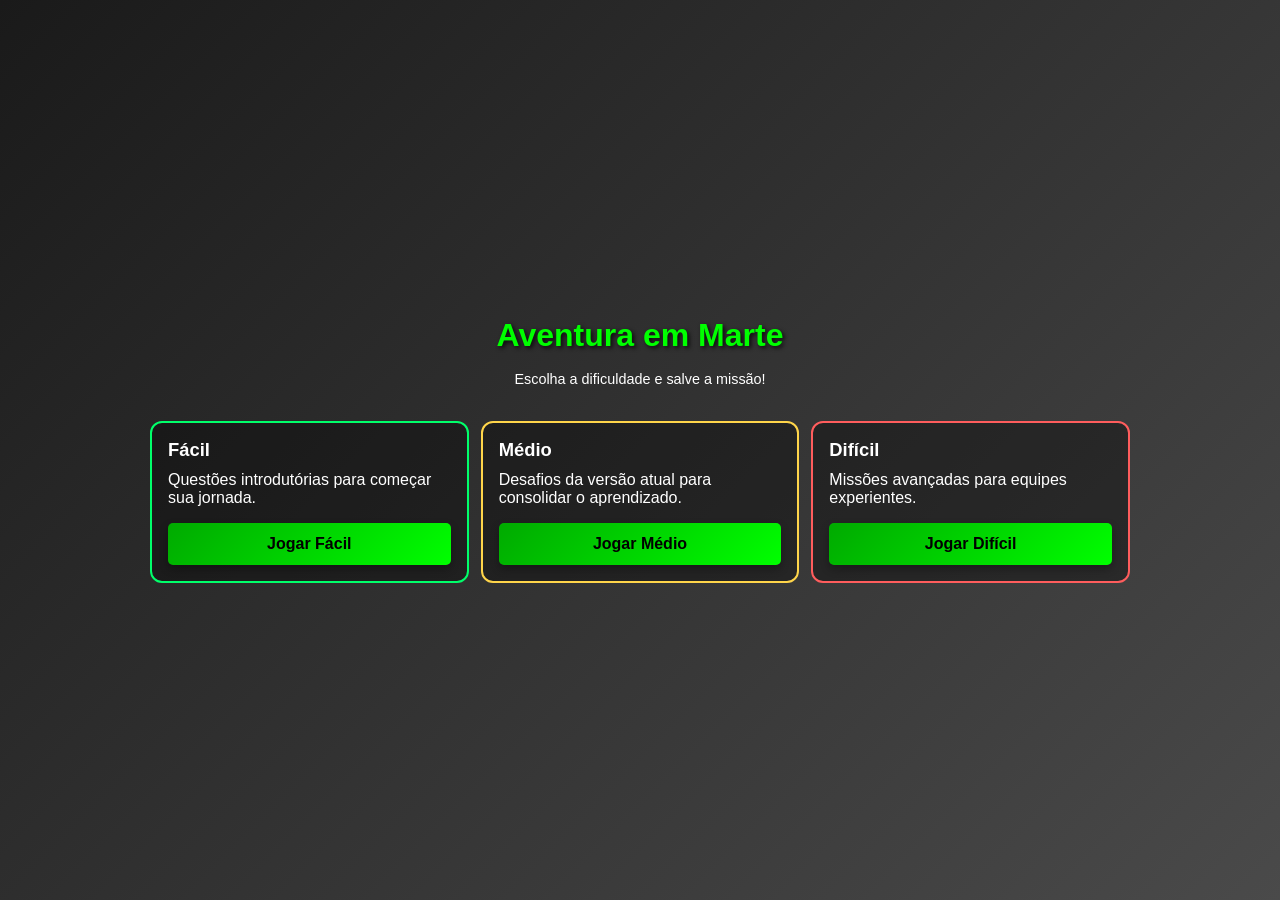
==== commit abfe7b03: "fix: lock landscape mode, improve install prompt flow and resize difficulty columns Agent-Logs-Url: " ====
--- a/index.html
+++ b/index.html
@@ -16,6 +16,7 @@
     <title>Aventura em Marte | Escolha a Dificuldade</title>
 </head>
 <body>
+    <div class="portrait-warning">Gire seu celular para jogar no modo paisagem.</div>
     <main class="menu-screen">
         <section class="menu-hero">
             <h1>Aventura em Marte</h1>
@@ -43,9 +44,20 @@
         </section>
     </main>
     <script>
+        function lockLandscapeOrientation() {
+            if (screen.orientation && typeof screen.orientation.lock === 'function') {
+                screen.orientation.lock('landscape').catch(() => {});
+            }
+        }
+
         if ('serviceWorker' in navigator) {
-            navigator.serviceWorker.register('service-worker.js').catch(() => {});
+            navigator.serviceWorker.register('/service-worker.js', { scope: '/' }).catch(() => {});
         }
+
+        lockLandscapeOrientation();
+        window.addEventListener('orientationchange', lockLandscapeOrientation);
+        window.addEventListener('click', lockLandscapeOrientation, { once: true });
+        window.addEventListener('touchstart', lockLandscapeOrientation, { once: true, passive: true });
     </script>
 </body>
 </html>
--- a/styles.css
+++ b/styles.css
@@ -33,17 +33,17 @@
 }
 
 .difficulty-menu {
-    width: min(1100px, 100%);
+    width: min(980px, 100%);
     display: grid;
-    grid-template-columns: repeat(3, minmax(0, 1fr));
-    gap: 16px;
+    grid-template-columns: 1fr 1fr 1fr;
+    gap: 12px;
 }
 
 .difficulty-card {
     background: rgba(0, 0, 0, 0.35);
     border-radius: 12px;
     border: 2px solid rgba(255, 255, 255, 0.2);
-    padding: 20px;
+    padding: 16px;
     display: flex;
     flex-direction: column;
     gap: 10px;
@@ -51,7 +51,7 @@
 }
 
 .difficulty-card h2 {
-    font-size: 1.3rem;
+    font-size: 1.15rem;
 }
 
 .difficulty-card .btn-primary {
@@ -846,10 +846,28 @@
     color: #ff0000;
 }
 
+.portrait-warning {
+    display: none;
+}
+
 /* Responsivo */
 @media (max-width: 768px) {
     .difficulty-menu {
-        grid-template-columns: 1fr;
+        grid-template-columns: 1fr 1fr 1fr;
+        gap: 8px;
+    }
+
+    .difficulty-card {
+        padding: 12px;
+        gap: 8px;
+    }
+
+    .difficulty-card h2 {
+        font-size: 1rem;
+    }
+
+    .difficulty-card p {
+        font-size: 0.78em;
     }
 
     .install-prompt {
@@ -1015,6 +1033,42 @@
     }
 }
 
+@media (max-width: 560px) {
+    .difficulty-card {
+        padding: 10px;
+    }
+
+    .difficulty-card .btn-primary {
+        padding: 9px 8px;
+        font-size: 0.75em;
+    }
+}
+
+@media (orientation: portrait) and (max-width: 1024px) {
+    body {
+        overflow: hidden;
+    }
+
+    body > :not(.portrait-warning) {
+        display: none !important;
+    }
+
+    .portrait-warning {
+        position: fixed;
+        inset: 0;
+        display: flex;
+        align-items: center;
+        justify-content: center;
+        text-align: center;
+        padding: 24px;
+        color: #ffffff;
+        font-size: 1.2em;
+        font-weight: bold;
+        background: radial-gradient(circle at center, #1a1a1a 0%, #060606 100%);
+        z-index: 9999;
+    }
+}
+
 @media (orientation: landscape) {
     .game-container {
         padding: 5px;
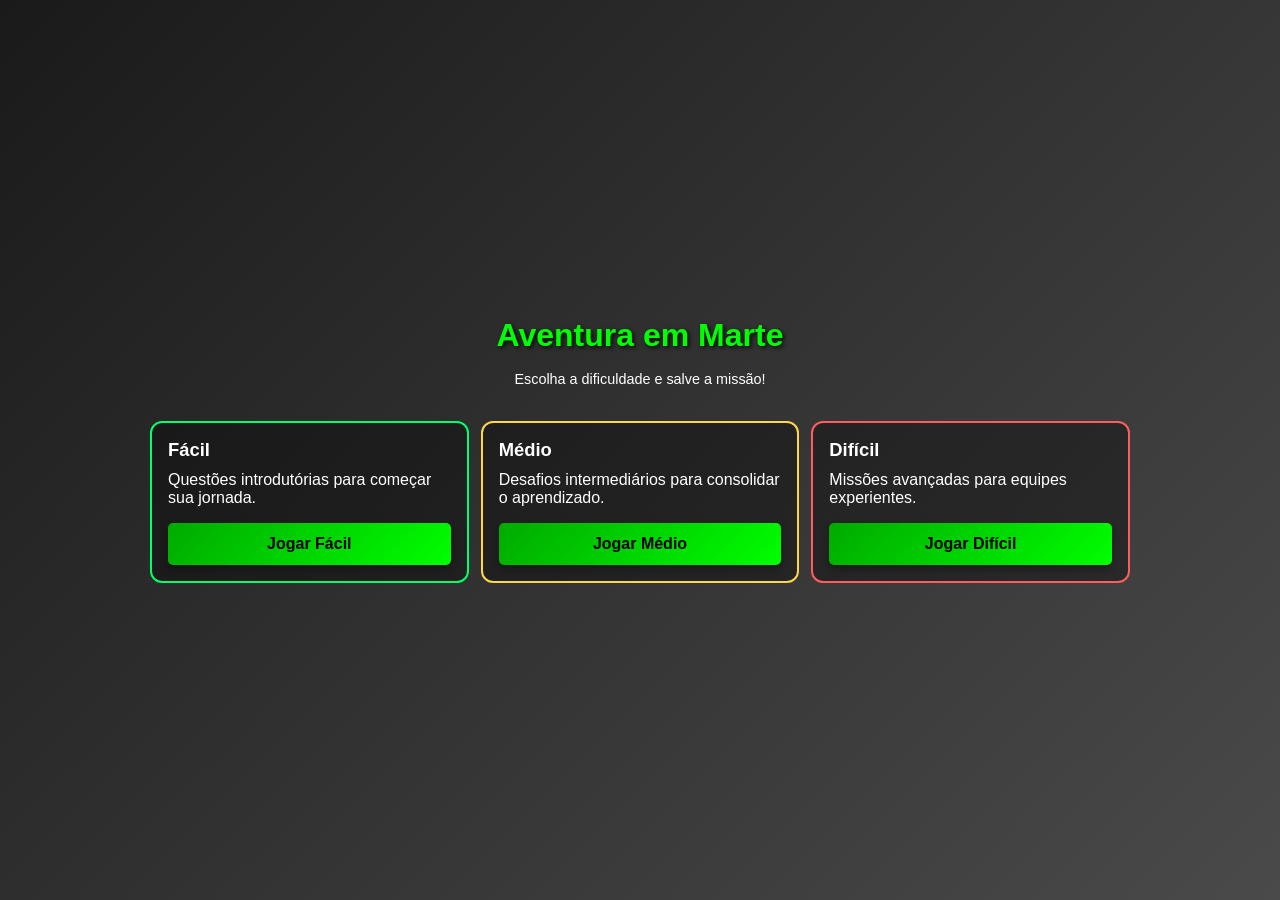
==== commit 6f51c4a3: "Update description for medium difficulty challenges Altera a descrição do nível médio" ====
--- a/index.html
+++ b/index.html
@@ -32,7 +32,7 @@
 
             <article class="difficulty-card difficulty-medium">
                 <h2>Médio</h2>
-                <p>Desafios da versão atual para consolidar o aprendizado.</p>
+                <p>Desafios intermediários para consolidar o aprendizado.</p>
                 <a class="btn-primary" href="niveis-medios/index.html">Jogar Médio</a>
             </article>
 
@@ -43,21 +43,12 @@
             </article>
         </section>
     </main>
+    <script src="orientation-util.js"></script>
     <script>
-        function lockLandscapeOrientation() {
-            if (screen.orientation && typeof screen.orientation.lock === 'function') {
-                screen.orientation.lock('landscape').catch(() => {});
-            }
-        }
-
         if ('serviceWorker' in navigator) {
             navigator.serviceWorker.register('/service-worker.js', { scope: '/' }).catch(() => {});
         }
-
-        lockLandscapeOrientation();
-        window.addEventListener('orientationchange', lockLandscapeOrientation);
-        window.addEventListener('click', lockLandscapeOrientation, { once: true });
-        window.addEventListener('touchstart', lockLandscapeOrientation, { once: true, passive: true });
+        setupOrientationLock();
     </script>
 </body>
 </html>
--- a/styles.css
+++ b/styles.css
@@ -1049,11 +1049,11 @@
         overflow: hidden;
     }
 
-    body > :not(.portrait-warning) {
+    body:not(.force-landscape-fallback) > :not(.portrait-warning) {
         display: none !important;
     }
 
-    .portrait-warning {
+    body:not(.force-landscape-fallback) .portrait-warning {
         position: fixed;
         inset: 0;
         display: flex;
@@ -1067,6 +1067,22 @@
         background: radial-gradient(circle at center, #1a1a1a 0%, #060606 100%);
         z-index: 9999;
     }
+
+    body.force-landscape-fallback .portrait-warning {
+        display: none !important;
+    }
+
+    body.force-landscape-fallback .menu-screen,
+    body.force-landscape-fallback .game-container {
+        position: fixed;
+        top: 0;
+        left: 0;
+        width: 100vh;
+        height: 100vw;
+        max-width: none;
+        transform-origin: top left;
+        transform: rotate(90deg) translateY(-100%);
+    }
 }
 
 @media (orientation: landscape) {
